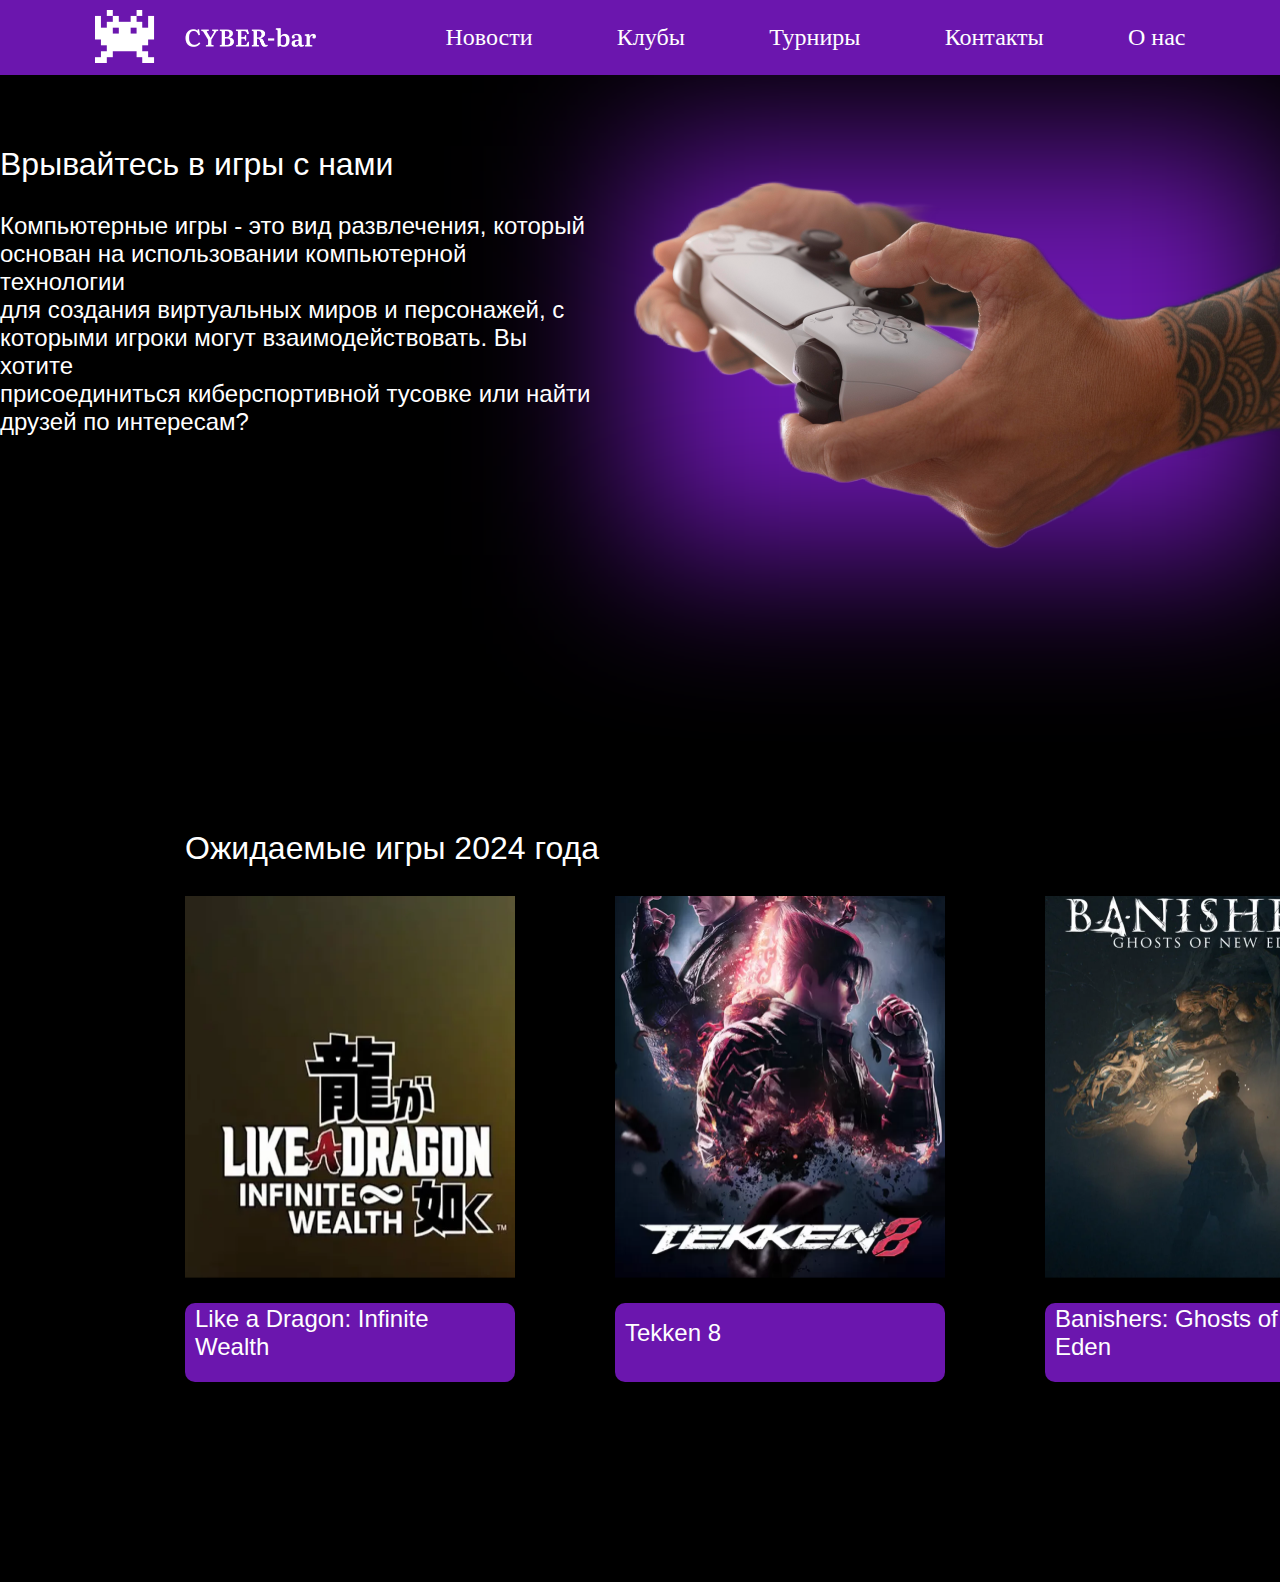
==== index.html @ b798d17a "first veb" ====
<!DOCTYPE html>
<html lang="en">

<head>
    <link rel="stylesheet" href="style.css">
    <meta charset="UTF-8">
    <meta name="viewport" content="width=device-width, initial-scale=1.0">
    <title>main</title>

</head>

<body>
    <header>
        <div class="head">
            <div class="logo"><img src="logo.png" width="221" height="53" alt=""></div>
            <div class="nav">
                <ul>
                    <li>Новости</li>
                    <li>Клубы</li>
                    <li>Турниры</li>
                    <li>Контакты</li>
                    <li>О нас</li>
                </ul>
            </div>
        </div>
    </header>
    <main>
        <div class="block_1">
            <div class="text">
                <h1>Врывайтесь в игры с нами</h1>
                <p>Компьютерные игры - это вид развлечения, который</br>
                основан на использовании компьютерной технологии </br>
                для создания виртуальных миров и персонажей, с </br>
                которыми игроки могут взаимодействовать. Вы хотите </br>
                присоединиться киберспортивной тусовке или найти </br>
                друзей по интересам? </p>
            </div>
            <div class="m_image">
                <div class="back_image"></div>
                <div class="image"><img src="gamepad.png" width="649" height="409" alt=""></div>
            </div>
            
        </div>
        <div class="block_2">
            <h1>Ожидаемые игры 2024 года</h1>
            <div class="m_play">
                <div class="play">
                <img src="1.png" width="330" height="382" alt="">
                <div class="txt"><p>Like a Dragon: Infinite</br> Wealth</p></div>
            </div>
            <div class="play">
                <img src="2.png" width="330" height="382" alt="">
                <div class="txt"><p>Tekken 8</p></div>
            </div>
            <div class="play">
                <img src="3.png" width="330" height="382" alt="">
                <div class="txt"><p>Banishers: Ghosts of New</br> Eden</p></div>
            </div>
            </div>
            
        </div>
    </main>
    <footer>
    </footer>
</body>

</html>
---- style.css ----
html{
    margin: 0;
    display: flex;
    justify-content: center;
    background-color: black;
}
h1{
    margin: 0 0 29px 0;
    font-size: 32px;
    font-family: "Inter", sans-serif;
    font-optical-sizing: auto;
    font-weight: 500;
    font-style: normal;
    color: white;
}
p{
    margin: 0 0 19px 0;
    font-size: 24px;
    font-family: "Inter", sans-serif;
    font-optical-sizing: auto;
    font-weight: 100;
    font-style: normal;
    color: white;
}
a{
    text-decoration: none;
}
body{
    margin: 0;
    width: 100%;
    display: flex;
    flex-direction: column;
    justify-content: flex-start;
}

header{
    display: flex;
    align-items: center;
    justify-content: flex-start;
    background-color: #6B16AE;
    justify-content: space-around;
    width: 100%;

}
.head{
    display: flex;
}
.logo{
    margin: 10px 0 0 0;
}
.nav ul{
    margin-left: 90px;
    display: flex;
    width: 740px;
    justify-content: space-between;
    list-style: none;
    color: white;
    font-size: 24px;
}
.block_1{
    width: 100%;
    justify-content: end;
    padding-top: 71px;
    display: flex;
}
.text{
    margin: 0 40px 0 0;
}

.back_image{
    position: absolute;
    z-index: -1;
    width: 649px;
    height: 409px;
    background-color: #6B16AE;
    filter: blur(80px);
}
.block_2{
    margin-top: 200px;
    width: 100%;
    margin-left: 185px;
    padding-top: 71px;
    margin-bottom: 200px;
}
.m_play{
    width: 100%;
    display: flex;
    justify-content: left;
}
.play{
    margin-right: 100px;
}
.txt{
    padding-left: 10px;
    margin-top: 21px;
    display: flex;
    align-items: center;
    width: 320px;
    height: 79px;
    background-color: #6B16AE;
    border-radius: 10px;
}
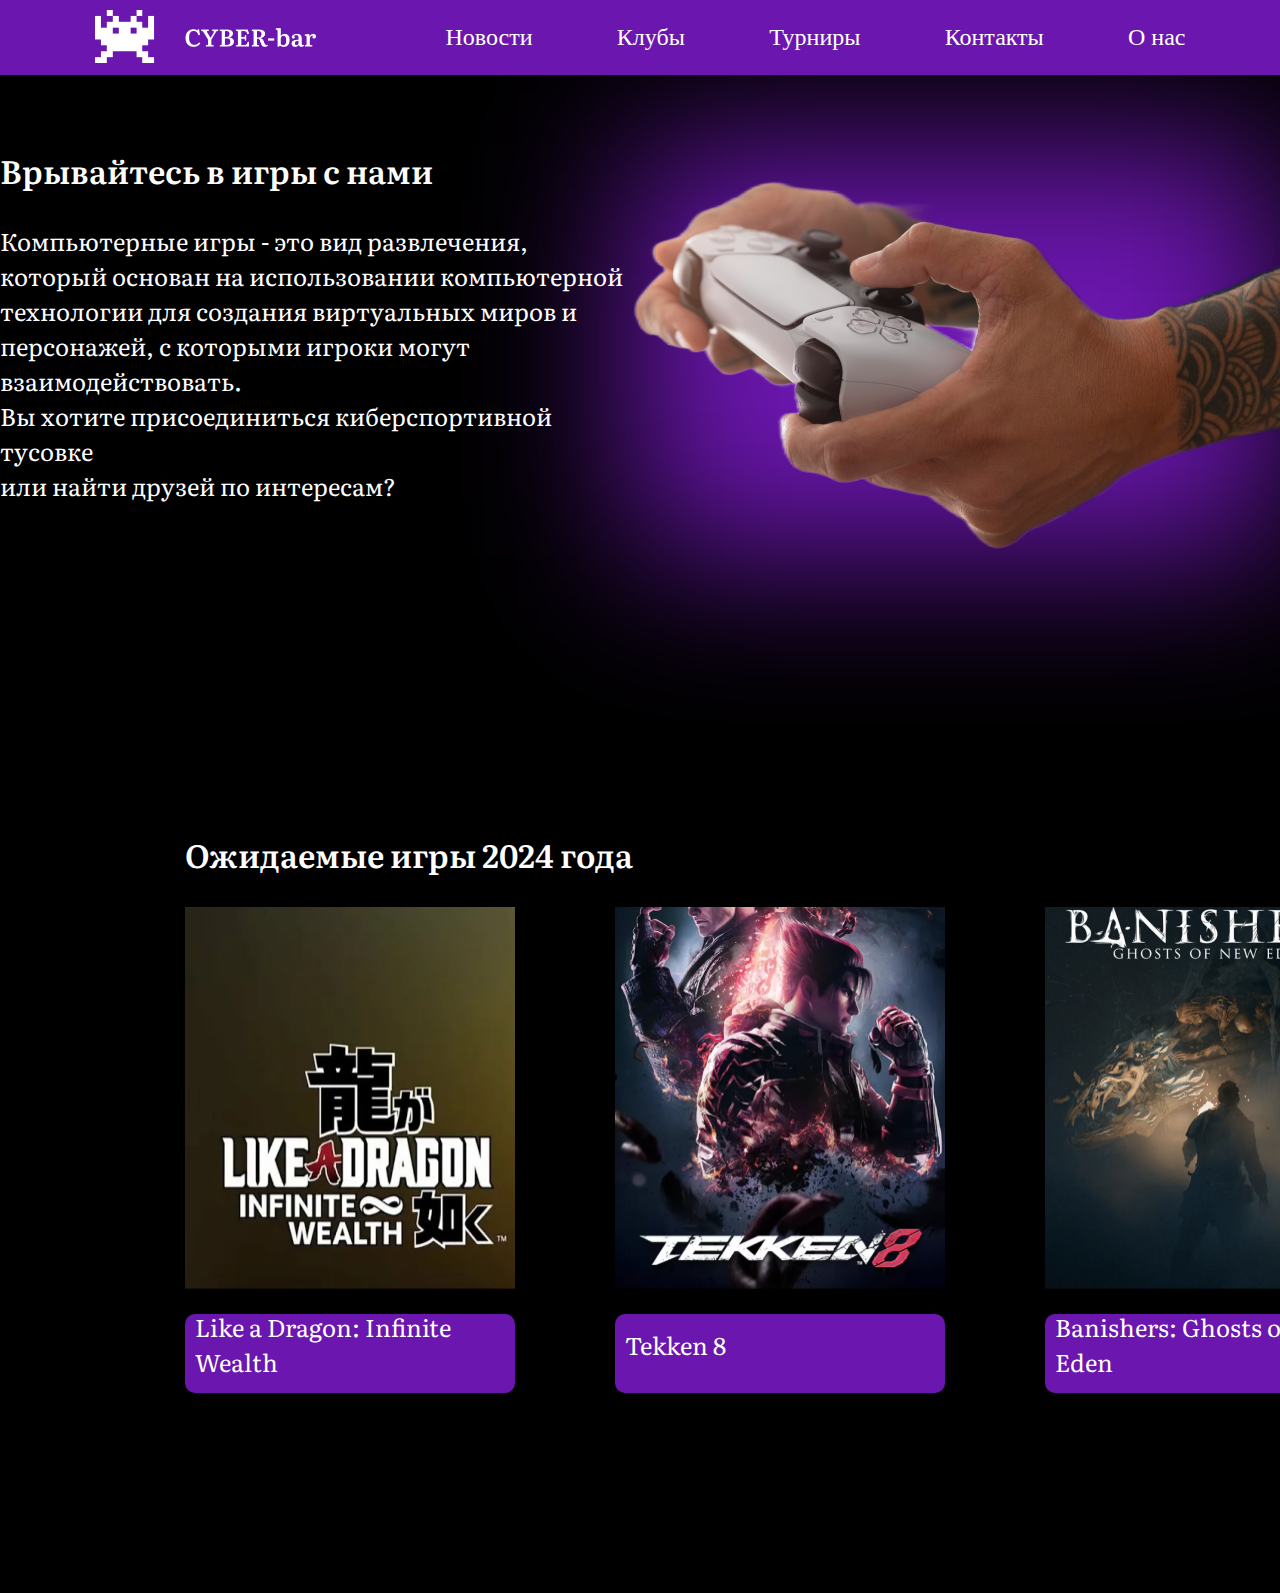
==== commit 22d6cb8a: "price veb" ====
--- a/index.html
+++ b/index.html
@@ -4,6 +4,9 @@
 <head>
     <link rel="stylesheet" href="style.css">
     <meta charset="UTF-8">
+    <link rel="preconnect" href="https://fonts.googleapis.com">
+    <link rel="preconnect" href="https://fonts.gstatic.com" crossorigin>
+    <link href="https://fonts.googleapis.com/css2?family=Literata:ital,opsz,wght@0,7..72,200..900;1,7..72,200..900&display=swap" rel="stylesheet">
     <meta name="viewport" content="width=device-width, initial-scale=1.0">
     <title>main</title>
 
@@ -28,12 +31,12 @@
         <div class="block_1">
             <div class="text">
                 <h1>Врывайтесь в игры с нами</h1>
-                <p>Компьютерные игры - это вид развлечения, который</br>
-                основан на использовании компьютерной технологии </br>
-                для создания виртуальных миров и персонажей, с </br>
-                которыми игроки могут взаимодействовать. Вы хотите </br>
-                присоединиться киберспортивной тусовке или найти </br>
-                друзей по интересам? </p>
+                <p>Компьютерные игры - это вид развлечения,</br> 
+                который основан на использовании компьютерной</br> 
+                технологии для создания виртуальных миров и </br>
+                персонажей, с которыми игроки могут</br> взаимодействовать. </br>
+                Вы хотите присоединиться киберспортивной тусовке </br>
+                или найти друзей по интересам? </p>
             </div>
             <div class="m_image">
                 <div class="back_image"></div>
--- a/style.css
+++ b/style.css
@@ -7,18 +7,18 @@
 h1{
     margin: 0 0 29px 0;
     font-size: 32px;
-    font-family: "Inter", sans-serif;
+    font-family: "Literata", serif;
     font-optical-sizing: auto;
-    font-weight: 500;
+    font-weight: 600;
     font-style: normal;
     color: white;
 }
 p{
     margin: 0 0 19px 0;
     font-size: 24px;
-    font-family: "Inter", sans-serif;
+    font-family: "Literata", serif;
     font-optical-sizing: auto;
-    font-weight: 100;
+    font-weight: 400;
     font-style: normal;
     color: white;
 }
@@ -64,7 +64,7 @@
     display: flex;
 }
 .text{
-    margin: 0 40px 0 0;
+    margin: 0 0 0 0;
 }
 
 .back_image{
@@ -77,7 +77,6 @@
 }
 .block_2{
     margin-top: 200px;
-    width: 100%;
     margin-left: 185px;
     padding-top: 71px;
     margin-bottom: 200px;
